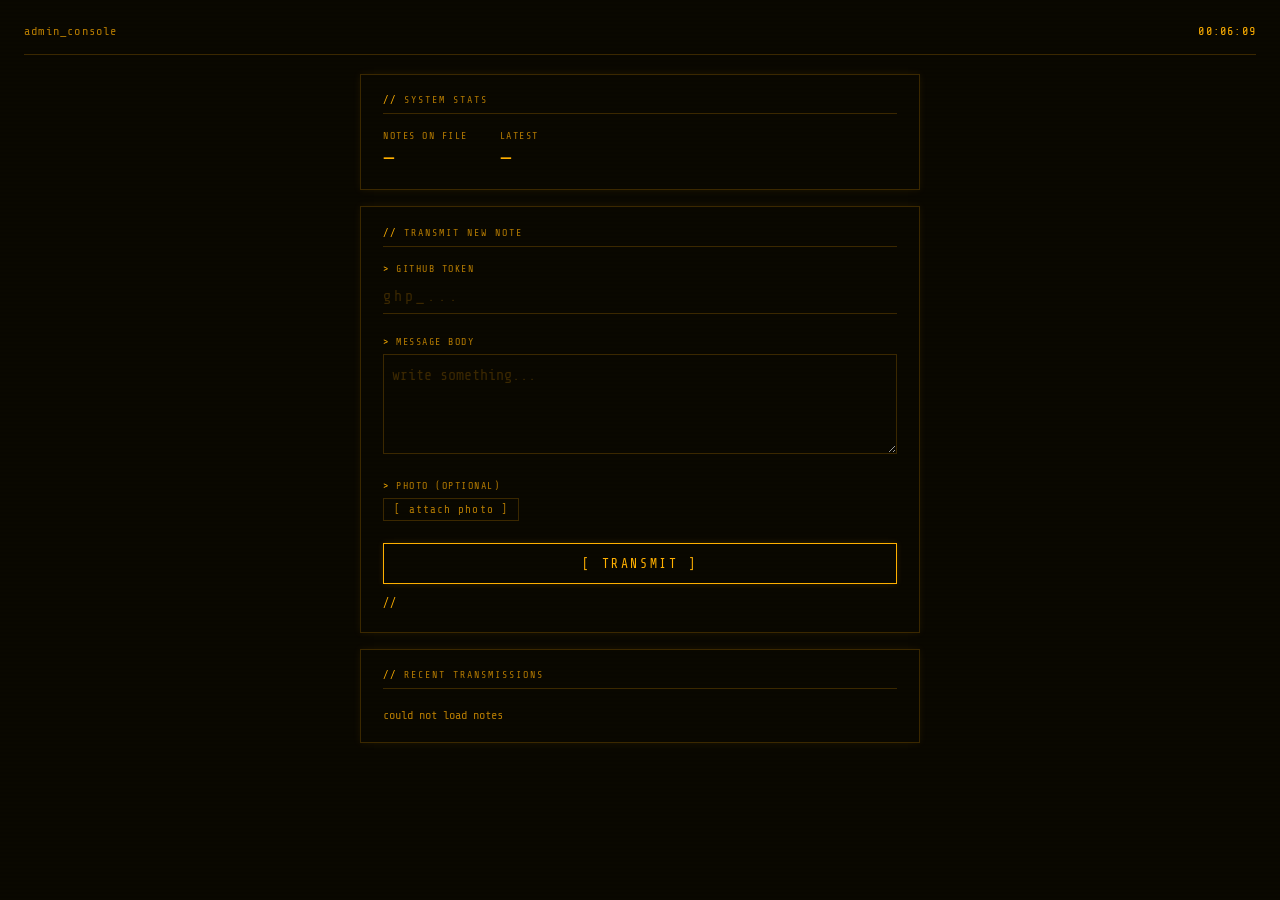
==== admin.html @ ebedd1e7 "admin — more breathing room between transmissions" ====
<!DOCTYPE html>
<html lang="en">
<head>
  <meta charset="UTF-8" />
  <meta name="viewport" content="width=device-width, initial-scale=1.0" />
  <title>admin // writingforjalyn</title>
  <link rel="apple-touch-icon" href="adminicon.png">
  <link rel="icon" type="image/png" href="adminicon.png">
  <meta name="apple-mobile-web-app-title" content="WFJ Admin">
  <meta name="apple-mobile-web-app-capable" content="yes">
  <meta name="application-name" content="WFJ Admin">
  <style>
    @import url('https://fonts.googleapis.com/css2?family=Share+Tech+Mono&display=swap');

    *, *::before, *::after { box-sizing: border-box; margin: 0; padding: 0; }

    :root {
      --amber: #ffb000;
      --dimamber: #b37a00;
      --darkamber: #3b2800;
      --bg: #0a0800;
    }

    body {
      background: var(--bg);
      color: var(--amber);
      font-family: 'Share Tech Mono', 'Courier New', monospace;
      min-height: 100vh;
      padding: 1.5rem;
      background-image: repeating-linear-gradient(
        0deg, transparent, transparent 2px,
        rgba(0,0,0,0.15) 2px, rgba(0,0,0,0.15) 4px
      );
    }

    .titlebar {
      display: flex;
      justify-content: space-between;
      align-items: center;
      padding-bottom: 1rem;
      margin-bottom: 1.2rem;
      border-bottom: 1px solid var(--darkamber);
      font-size: 12px;
      color: var(--dimamber);
      letter-spacing: 0.1em;
    }

    .titlebar-title { color: var(--amber); }

    .blink { animation: blink 1s step-end infinite; }
    @keyframes blink { 0%,100%{opacity:1} 50%{opacity:0} }

    .grid {
      display: flex;
      flex-direction: column;
      gap: 1rem;
      max-width: 560px;
      margin: 0 auto;
    }

    .panel {
      border: 1px solid var(--darkamber);
      box-shadow: 0 0 8px rgba(255,176,0,0.08);
      padding: 1.2rem 1.4rem;
    }

    .panel-header {
      font-size: 10px;
      letter-spacing: 0.2em;
      text-transform: uppercase;
      color: var(--dimamber);
      margin-bottom: 1rem;
      padding-bottom: 0.5rem;
      border-bottom: 1px solid var(--darkamber);
    }

    .panel-header::before { content: '// '; color: var(--amber); }

    /* stats */
    .stats { display: flex; gap: 2rem; }
    .stat-label { font-size: 10px; letter-spacing: 0.15em; color: var(--dimamber); text-transform: uppercase; margin-bottom: 0.3rem; }
    .stat-value { font-size: 22px; color: var(--amber); }

    /* form */
    label { display: block; font-size: 10px; letter-spacing: 0.15em; text-transform: uppercase; color: var(--dimamber); margin-bottom: 0.4rem; }
    label::before { content: '> '; color: var(--amber); }

    input, textarea {
      width: 100%;
      background: transparent;
      border: none;
      border-bottom: 1px solid var(--darkamber);
      color: var(--amber);
      font-family: 'Share Tech Mono', 'Courier New', monospace;
      font-size: 15px;
      padding: 8px 0;
      outline: none;
      margin-bottom: 1.4rem;
      caret-color: var(--amber);
      transition: border-color 0.2s;
    }

    input:focus, textarea:focus { border-bottom-color: var(--amber); }
    input::placeholder, textarea::placeholder { color: var(--darkamber); }
    input[type="password"] { letter-spacing: 0.2em; }

    textarea {
      resize: vertical;
      min-height: 100px;
      line-height: 1.7;
      border: 1px solid var(--darkamber);
      padding: 8px;
    }
    textarea:focus { border-color: var(--amber); }

    .submit-btn {
      width: 100%;
      background: transparent;
      border: 1px solid var(--amber);
      color: var(--amber);
      font-family: 'Share Tech Mono', 'Courier New', monospace;
      font-size: 13px;
      letter-spacing: 0.2em;
      text-transform: uppercase;
      padding: 12px;
      cursor: pointer;
      transition: background 0.15s, color 0.15s;
      box-shadow: 0 0 6px rgba(255,176,0,0.15);
    }
    .submit-btn:hover:not(:disabled) { background: var(--amber); color: var(--bg); }
    .submit-btn:disabled { opacity: 0.35; cursor: default; }

    .status { margin-top: 0.8rem; font-size: 11px; letter-spacing: 0.08em; min-height: 16px; }
    .status::before { content: '// '; }
    .status.success { color: var(--amber); }
    .status.error   { color: #ff4444; }
    .status.pending { color: var(--dimamber); }

    /* transmissions */
    .transmission {
      position: relative;
      padding: 1.1rem 0;
      border-bottom: 1px solid var(--darkamber);
    }
    .transmission:last-child { border-bottom: none; }

    .transmission-row { display: block; }

    .transmission-text { display: block; }

    .transmission-date { font-size: 10px; color: var(--dimamber); letter-spacing: 0.1em; margin-bottom: 0.5rem; }
    .transmission-body { font-size: 13px; color: var(--amber); line-height: 1.5; }

    .note-controls {
      position: absolute;
      top: 1.1rem;
      right: 0;
    }

    .menu-btn {
      background: none;
      border: none;
      font-family: 'Share Tech Mono', 'Courier New', monospace;
      font-size: 11px;
      padding: 0;
      cursor: pointer;
      letter-spacing: 0.08em;
      color: var(--dimamber);
      transition: color 0.15s;
    }
    .menu-btn:hover { color: var(--amber); }

    .dropdown {
      display: none;
      position: absolute;
      right: 0;
      top: 1.4rem;
      background: #110d00;
      border: 1px solid var(--darkamber);
      z-index: 10;
      flex-direction: column;
      min-width: 80px;
    }
    .dropdown.open { display: flex; }

    .menu-action {
      background: none;
      border: none;
      font-family: 'Share Tech Mono', 'Courier New', monospace;
      font-size: 11px;
      padding: 6px 12px;
      cursor: pointer;
      letter-spacing: 0.08em;
      color: var(--amber);
      text-align: left;
      transition: background 0.15s;
    }
    .menu-action:hover { background: var(--darkamber); }
    .menu-action.do-delete:hover { color: #ff4444; background: var(--darkamber); }

    .edit-textarea {
      width: 100%;
      background: transparent;
      border: 1px solid var(--dimamber);
      color: var(--amber);
      font-family: 'Share Tech Mono', 'Courier New', monospace;
      font-size: 13px;
      padding: 6px;
      outline: none;
      resize: vertical;
      min-height: 70px;
      line-height: 1.6;
      caret-color: var(--amber);
      margin-top: 0.4rem;
    }
    .edit-textarea:focus { border-color: var(--amber); }

    .edit-actions { display: flex; gap: 0.5rem; margin-top: 0.4rem; }
    .edit-save, .edit-cancel {
      background: none;
      border: 1px solid var(--darkamber);
      color: var(--dimamber);
      font-family: 'Share Tech Mono', 'Courier New', monospace;
      font-size: 11px;
      padding: 3px 10px;
      cursor: pointer;
      letter-spacing: 0.1em;
      transition: border-color 0.15s, color 0.15s;
    }
    .edit-save:hover   { border-color: var(--amber); color: var(--amber); }
    .edit-cancel:hover { border-color: #ff4444; color: #ff4444; }

    .empty { color: var(--dimamber); font-size: 12px; }

    .image-pick-row {
      display: flex;
      align-items: center;
      gap: 0.8rem;
      margin-bottom: 1.4rem;
    }
    .image-pick-btn {
      flex-shrink: 0;
      background: none;
      border: 1px solid var(--darkamber);
      color: var(--dimamber);
      font-family: 'Share Tech Mono', 'Courier New', monospace;
      font-size: 11px;
      padding: 4px 10px;
      cursor: pointer;
      letter-spacing: 0.1em;
      transition: border-color 0.15s, color 0.15s;
    }
    .image-pick-btn:hover, .image-pick-btn.picked { border-color: var(--amber); color: var(--amber); }
    .image-pick-name { font-size: 11px; color: var(--dimamber); overflow: hidden; text-overflow: ellipsis; white-space: nowrap; }
    .thumb { width: 100%; max-height: 70px; object-fit: cover; margin-bottom: 0.5rem; opacity: 0.65; }
  </style>
</head>
<body>

  <div class="titlebar">
    <span>admin_console</span>
    <span class="titlebar-title" id="clock"><span class="blink">_</span></span>
  </div>

  <div class="grid">

    <div class="panel">
      <div class="panel-header">system stats</div>
      <div class="stats">
        <div>
          <div class="stat-label">notes on file</div>
          <div class="stat-value" id="noteCount">—</div>
        </div>
        <div>
          <div class="stat-label">latest</div>
          <div class="stat-value" id="latestDate">—</div>
        </div>
      </div>
    </div>

    <div class="panel">
      <div class="panel-header">transmit new note</div>
      <label>github token</label>
      <input type="password" id="token" placeholder="ghp_..." autocomplete="off" />
      <label>message body</label>
      <textarea id="body" placeholder="write something..."></textarea>
      <label>photo (optional)</label>
      <input type="file" id="imageInput" accept="image/*" style="display:none" onchange="handleImagePick(this)" />
      <div class="image-pick-row">
        <button type="button" class="image-pick-btn" id="imagePickBtn" onclick="document.getElementById('imageInput').click()">[ attach photo ]</button>
        <span class="image-pick-name" id="imagePickName"></span>
      </div>
      <button class="submit-btn" id="submitBtn" onclick="submitNote()">[ transmit ]</button>
      <div class="status" id="status"></div>
    </div>

    <div class="panel">
      <div class="panel-header">recent transmissions</div>
      <div id="recentList"><span class="empty">loading...</span></div>
    </div>

  </div>

  <script>
    const REPO = 'sarahjanewhite/writingforjalyn';
    const FILE = 'notes.json';
    const API  = `https://api.github.com/repos/${REPO}/contents/${FILE}`;

    const tokenEl = document.getElementById('token');
    tokenEl.value = localStorage.getItem('sj_gh_token') || '';

    // live clock
    function updateClock() {
      const now = new Date();
      const pad = n => String(n).padStart(2, '0');
      document.getElementById('clock').textContent =
        `${pad(now.getHours())}:${pad(now.getMinutes())}:${pad(now.getSeconds())}`;
    }
    updateClock();
    setInterval(updateClock, 1000);

    // ── single source of truth ──
    let cachedNotes = [];

    function updateStats() {
      document.getElementById('noteCount').textContent = cachedNotes.length;
      document.getElementById('latestDate').textContent = cachedNotes[0]?.date.split(',')[0] || '—';
    }

    function renderNotes() {
      const list = document.getElementById('recentList');
      list.innerHTML = '';
      if (!cachedNotes.length) {
        list.innerHTML = '<span class="empty">no notes yet</span>';
        return;
      }
      cachedNotes.forEach((n, i) => {
        const div = document.createElement('div');
        div.className = 'transmission';
        div.id = `note-${i}`;
        div.innerHTML = `
          <div class="transmission-row">
            <div class="transmission-text">
              <div class="transmission-date">${n.date}</div>
              ${n.image ? `<img class="thumb" src="${n.image}" alt="" />` : ''}
              <div class="transmission-body" id="body-${i}">${n.body}</div>
            </div>
            <div class="note-controls" id="controls-${i}">
              <button class="menu-btn" id="menu-btn-${i}" onclick="toggleMenu(${i})">[ ... ]</button>
              <div class="dropdown" id="dropdown-${i}">
                <button class="menu-action do-edit"   onclick="startEdit(${i})">edit</button>
                <button class="menu-action do-delete" onclick="deleteNote(${i})">delete</button>
              </div>
            </div>
          </div>
        `;
        list.appendChild(div);
      });
    }

    function toggleMenu(i) {
      const dropdown = document.getElementById(`dropdown-${i}`);
      const isOpen = dropdown.classList.contains('open');
      // close all
      document.querySelectorAll('.dropdown').forEach(d => d.classList.remove('open'));
      document.querySelectorAll('.menu-btn').forEach(b => b.textContent = '[ ... ]');
      // open this one if it wasn't already
      if (!isOpen) {
        dropdown.classList.add('open');
        document.getElementById(`menu-btn-${i}`).textContent = '[ x ]';
      }
    }

    // close dropdown when clicking outside
    document.addEventListener('click', (e) => {
      if (!e.target.closest('.note-controls')) {
        document.querySelectorAll('.dropdown').forEach(d => d.classList.remove('open'));
        document.querySelectorAll('.menu-btn').forEach(b => b.textContent = '[ ... ]');
      }
    });

    // ── load from GitHub ──
    async function loadNotes() {
      try {
        const token = tokenEl.value.trim();
        const headers = token
          ? { Authorization: `Bearer ${token}`, Accept: 'application/vnd.github+json' }
          : { Accept: 'application/vnd.github+json' };
        const res = await fetch(API, { headers });
        if (!res.ok) throw new Error();
        const { content } = await res.json();
        cachedNotes = JSON.parse(decodeURIComponent(escape(atob(content.replace(/\n/g, '')))));
        updateStats();
        renderNotes();
      } catch {
        document.getElementById('recentList').innerHTML = '<span class="empty">could not load notes</span>';
      }
    }

    loadNotes();

    // ── commit helper ──
    async function commitNotes(message) {
      const token = tokenEl.value.trim();
      const res = await fetch(API, {
        headers: { Authorization: `Bearer ${token}`, Accept: 'application/vnd.github+json' }
      });
      if (!res.ok) throw new Error('fetch failed — check token');
      const { sha } = await res.json();
      const encoded = btoa(unescape(encodeURIComponent(JSON.stringify(cachedNotes, null, 2) + '\n')));
      const put = await fetch(API, {
        method: 'PUT',
        headers: { Authorization: `Bearer ${token}`, Accept: 'application/vnd.github+json', 'Content-Type': 'application/json' },
        body: JSON.stringify({ message, content: encoded, sha })
      });
      if (!put.ok) throw new Error('commit failed — check token permissions');
    }

    // ── image upload ──
    let pendingImageFile = null;

    function handleImagePick(input) {
      const file = input.files[0];
      if (!file) return;
      pendingImageFile = file;
      document.getElementById('imagePickName').textContent = file.name;
      document.getElementById('imagePickBtn').classList.add('picked');
    }

    async function uploadImage(file) {
      const form = new FormData();
      form.append('file', file);
      form.append('upload_preset', 'writingforjalyn');
      const res = await fetch('https://api.cloudinary.com/v1_1/dtggzaknr/image/upload', {
        method: 'POST',
        body: form
      });
      if (!res.ok) throw new Error('image upload failed');
      const data = await res.json();
      return data.secure_url;
    }

    function clearImagePicker() {
      pendingImageFile = null;
      document.getElementById('imageInput').value = '';
      document.getElementById('imagePickName').textContent = '';
      document.getElementById('imagePickBtn').classList.remove('picked');
    }

    // ── transmit ──
    function getDate() {
      const months = ['January','February','March','April','May','June',
                      'July','August','September','October','November','December'];
      const d = new Date();
      return `${months[d.getMonth()]} ${d.getDate()}, ${d.getFullYear()}`;
    }

    async function submitNote() {
      const token = tokenEl.value.trim();
      const body  = document.getElementById('body').value.trim();
      const btn   = document.getElementById('submitBtn');
      if (!token) return setStatus('no token provided', 'error');
      if (!body && !pendingImageFile) return setStatus('message body is empty', 'error');

      localStorage.setItem('sj_gh_token', token);
      btn.disabled = true;
      let noteAdded = false;
      try {
        let imageUrl = null;
        if (pendingImageFile) {
          setStatus('uploading image...', 'pending');
          imageUrl = await uploadImage(pendingImageFile);
        }
        setStatus('transmitting...', 'pending');
        const note = { date: getDate(), body };
        if (imageUrl) note.image = imageUrl;
        cachedNotes.unshift(note);
        noteAdded = true;
        updateStats();
        renderNotes();
        document.getElementById('body').value = '';
        clearImagePicker();
        await commitNotes(`add note — ${getDate()}`);
        setStatus('transmission successful', 'success');
      } catch (e) {
        if (noteAdded) { cachedNotes.shift(); updateStats(); renderNotes(); }
        setStatus(e.message, 'error');
      } finally {
        btn.disabled = false;
      }
    }

    // ── delete ──
    async function deleteNote(i) {
      if (!confirm('delete this note?')) return;
      const removed = cachedNotes.splice(i, 1)[0];
      updateStats();
      renderNotes();
      setStatus('deleting...', 'pending');
      try {
        await commitNotes(`delete note — ${getDate()}`);
        setStatus('note deleted', 'success');
      } catch (e) {
        cachedNotes.splice(i, 0, removed); // rollback
        updateStats();
        renderNotes();
        setStatus(e.message, 'error');
      }
    }

    // ── edit ──
    function startEdit(i) {
      toggleMenu(i); // close the menu
      const bodyEl = document.getElementById(`body-${i}`);
      const original = cachedNotes[i].body;
      bodyEl.innerHTML = `
        <textarea class="edit-textarea" id="edit-input-${i}">${original}</textarea>
        <div class="edit-actions">
          <button class="edit-save"   onclick="saveEdit(${i})">[ save ]</button>
          <button class="edit-cancel" onclick="renderNotes()">[ cancel ]</button>
        </div>
      `;
      document.getElementById(`edit-input-${i}`).focus();
    }

    async function saveEdit(i) {
      const newBody = document.getElementById(`edit-input-${i}`)?.value.trim();
      if (!newBody) return setStatus('note body is empty', 'error');
      const old = cachedNotes[i].body;
      cachedNotes[i].body = newBody;
      renderNotes();
      setStatus('saving...', 'pending');
      try {
        await commitNotes(`edit note — ${getDate()}`);
        setStatus('note updated', 'success');
      } catch (e) {
        cachedNotes[i].body = old; // rollback
        renderNotes();
        setStatus(e.message, 'error');
      }
    }

    function setStatus(msg, type) {
      const el = document.getElementById('status');
      el.textContent = msg;
      el.className = `status ${type}`;
    }
  </script>
</body>
</html>
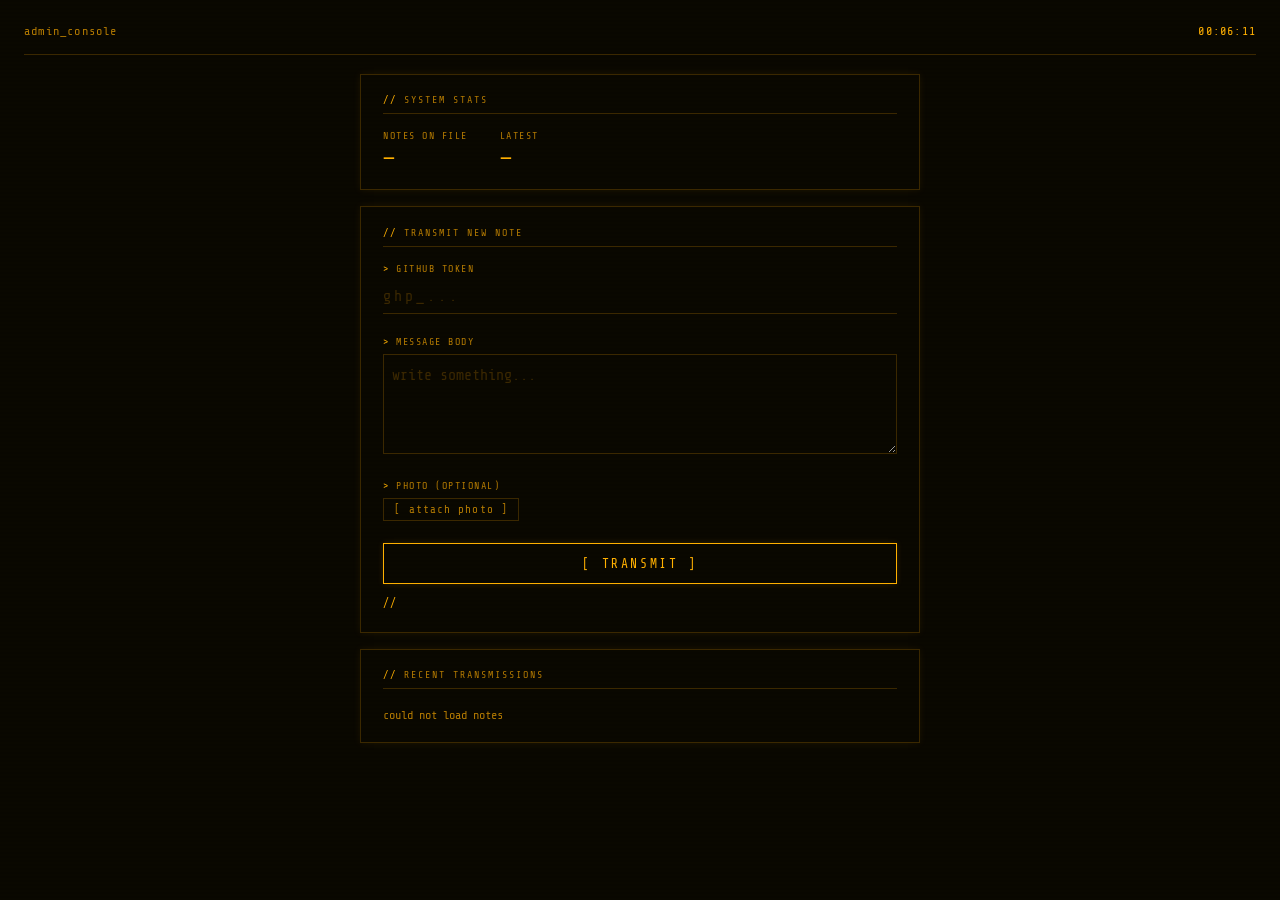
==== commit a4210604: "admin — pad transmission text right so it clears the menu button" ====
--- a/admin.html
+++ b/admin.html
@@ -146,7 +146,7 @@
 
     .transmission-row { display: block; }
 
-    .transmission-text { display: block; }
+    .transmission-text { display: block; padding-right: 4rem; }
 
     .transmission-date { font-size: 10px; color: var(--dimamber); letter-spacing: 0.1em; margin-bottom: 0.5rem; }
     .transmission-body { font-size: 13px; color: var(--amber); line-height: 1.5; }
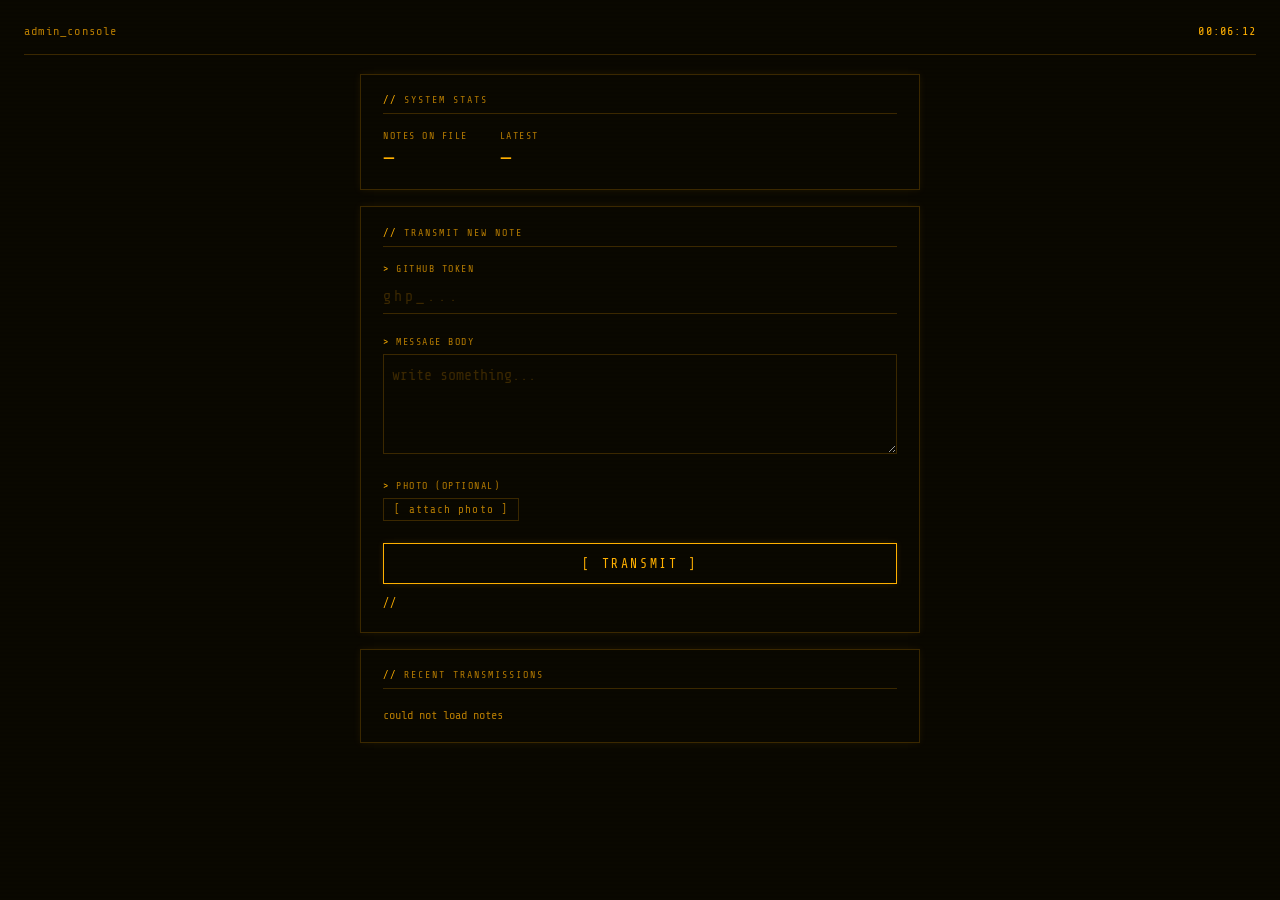
==== commit 2531bb70: "admin — extract styles into admin.css" ====
--- a/admin.html
+++ b/admin.html
@@ -9,251 +9,7 @@
   <meta name="apple-mobile-web-app-title" content="WFJ Admin">
   <meta name="apple-mobile-web-app-capable" content="yes">
   <meta name="application-name" content="WFJ Admin">
-  <style>
-    @import url('https://fonts.googleapis.com/css2?family=Share+Tech+Mono&display=swap');
-
-    *, *::before, *::after { box-sizing: border-box; margin: 0; padding: 0; }
-
-    :root {
-      --amber: #ffb000;
-      --dimamber: #b37a00;
-      --darkamber: #3b2800;
-      --bg: #0a0800;
-    }
-
-    body {
-      background: var(--bg);
-      color: var(--amber);
-      font-family: 'Share Tech Mono', 'Courier New', monospace;
-      min-height: 100vh;
-      padding: 1.5rem;
-      background-image: repeating-linear-gradient(
-        0deg, transparent, transparent 2px,
-        rgba(0,0,0,0.15) 2px, rgba(0,0,0,0.15) 4px
-      );
-    }
-
-    .titlebar {
-      display: flex;
-      justify-content: space-between;
-      align-items: center;
-      padding-bottom: 1rem;
-      margin-bottom: 1.2rem;
-      border-bottom: 1px solid var(--darkamber);
-      font-size: 12px;
-      color: var(--dimamber);
-      letter-spacing: 0.1em;
-    }
-
-    .titlebar-title { color: var(--amber); }
-
-    .blink { animation: blink 1s step-end infinite; }
-    @keyframes blink { 0%,100%{opacity:1} 50%{opacity:0} }
-
-    .grid {
-      display: flex;
-      flex-direction: column;
-      gap: 1rem;
-      max-width: 560px;
-      margin: 0 auto;
-    }
-
-    .panel {
-      border: 1px solid var(--darkamber);
-      box-shadow: 0 0 8px rgba(255,176,0,0.08);
-      padding: 1.2rem 1.4rem;
-    }
-
-    .panel-header {
-      font-size: 10px;
-      letter-spacing: 0.2em;
-      text-transform: uppercase;
-      color: var(--dimamber);
-      margin-bottom: 1rem;
-      padding-bottom: 0.5rem;
-      border-bottom: 1px solid var(--darkamber);
-    }
-
-    .panel-header::before { content: '// '; color: var(--amber); }
-
-    /* stats */
-    .stats { display: flex; gap: 2rem; }
-    .stat-label { font-size: 10px; letter-spacing: 0.15em; color: var(--dimamber); text-transform: uppercase; margin-bottom: 0.3rem; }
-    .stat-value { font-size: 22px; color: var(--amber); }
-
-    /* form */
-    label { display: block; font-size: 10px; letter-spacing: 0.15em; text-transform: uppercase; color: var(--dimamber); margin-bottom: 0.4rem; }
-    label::before { content: '> '; color: var(--amber); }
-
-    input, textarea {
-      width: 100%;
-      background: transparent;
-      border: none;
-      border-bottom: 1px solid var(--darkamber);
-      color: var(--amber);
-      font-family: 'Share Tech Mono', 'Courier New', monospace;
-      font-size: 15px;
-      padding: 8px 0;
-      outline: none;
-      margin-bottom: 1.4rem;
-      caret-color: var(--amber);
-      transition: border-color 0.2s;
-    }
-
-    input:focus, textarea:focus { border-bottom-color: var(--amber); }
-    input::placeholder, textarea::placeholder { color: var(--darkamber); }
-    input[type="password"] { letter-spacing: 0.2em; }
-
-    textarea {
-      resize: vertical;
-      min-height: 100px;
-      line-height: 1.7;
-      border: 1px solid var(--darkamber);
-      padding: 8px;
-    }
-    textarea:focus { border-color: var(--amber); }
-
-    .submit-btn {
-      width: 100%;
-      background: transparent;
-      border: 1px solid var(--amber);
-      color: var(--amber);
-      font-family: 'Share Tech Mono', 'Courier New', monospace;
-      font-size: 13px;
-      letter-spacing: 0.2em;
-      text-transform: uppercase;
-      padding: 12px;
-      cursor: pointer;
-      transition: background 0.15s, color 0.15s;
-      box-shadow: 0 0 6px rgba(255,176,0,0.15);
-    }
-    .submit-btn:hover:not(:disabled) { background: var(--amber); color: var(--bg); }
-    .submit-btn:disabled { opacity: 0.35; cursor: default; }
-
-    .status { margin-top: 0.8rem; font-size: 11px; letter-spacing: 0.08em; min-height: 16px; }
-    .status::before { content: '// '; }
-    .status.success { color: var(--amber); }
-    .status.error   { color: #ff4444; }
-    .status.pending { color: var(--dimamber); }
-
-    /* transmissions */
-    .transmission {
-      position: relative;
-      padding: 1.1rem 0;
-      border-bottom: 1px solid var(--darkamber);
-    }
-    .transmission:last-child { border-bottom: none; }
-
-    .transmission-row { display: block; }
-
-    .transmission-text { display: block; padding-right: 4rem; }
-
-    .transmission-date { font-size: 10px; color: var(--dimamber); letter-spacing: 0.1em; margin-bottom: 0.5rem; }
-    .transmission-body { font-size: 13px; color: var(--amber); line-height: 1.5; }
-
-    .note-controls {
-      position: absolute;
-      top: 1.1rem;
-      right: 0;
-    }
-
-    .menu-btn {
-      background: none;
-      border: none;
-      font-family: 'Share Tech Mono', 'Courier New', monospace;
-      font-size: 11px;
-      padding: 0;
-      cursor: pointer;
-      letter-spacing: 0.08em;
-      color: var(--dimamber);
-      transition: color 0.15s;
-    }
-    .menu-btn:hover { color: var(--amber); }
-
-    .dropdown {
-      display: none;
-      position: absolute;
-      right: 0;
-      top: 1.4rem;
-      background: #110d00;
-      border: 1px solid var(--darkamber);
-      z-index: 10;
-      flex-direction: column;
-      min-width: 80px;
-    }
-    .dropdown.open { display: flex; }
-
-    .menu-action {
-      background: none;
-      border: none;
-      font-family: 'Share Tech Mono', 'Courier New', monospace;
-      font-size: 11px;
-      padding: 6px 12px;
-      cursor: pointer;
-      letter-spacing: 0.08em;
-      color: var(--amber);
-      text-align: left;
-      transition: background 0.15s;
-    }
-    .menu-action:hover { background: var(--darkamber); }
-    .menu-action.do-delete:hover { color: #ff4444; background: var(--darkamber); }
-
-    .edit-textarea {
-      width: 100%;
-      background: transparent;
-      border: 1px solid var(--dimamber);
-      color: var(--amber);
-      font-family: 'Share Tech Mono', 'Courier New', monospace;
-      font-size: 13px;
-      padding: 6px;
-      outline: none;
-      resize: vertical;
-      min-height: 70px;
-      line-height: 1.6;
-      caret-color: var(--amber);
-      margin-top: 0.4rem;
-    }
-    .edit-textarea:focus { border-color: var(--amber); }
-
-    .edit-actions { display: flex; gap: 0.5rem; margin-top: 0.4rem; }
-    .edit-save, .edit-cancel {
-      background: none;
-      border: 1px solid var(--darkamber);
-      color: var(--dimamber);
-      font-family: 'Share Tech Mono', 'Courier New', monospace;
-      font-size: 11px;
-      padding: 3px 10px;
-      cursor: pointer;
-      letter-spacing: 0.1em;
-      transition: border-color 0.15s, color 0.15s;
-    }
-    .edit-save:hover   { border-color: var(--amber); color: var(--amber); }
-    .edit-cancel:hover { border-color: #ff4444; color: #ff4444; }
-
-    .empty { color: var(--dimamber); font-size: 12px; }
-
-    .image-pick-row {
-      display: flex;
-      align-items: center;
-      gap: 0.8rem;
-      margin-bottom: 1.4rem;
-    }
-    .image-pick-btn {
-      flex-shrink: 0;
-      background: none;
-      border: 1px solid var(--darkamber);
-      color: var(--dimamber);
-      font-family: 'Share Tech Mono', 'Courier New', monospace;
-      font-size: 11px;
-      padding: 4px 10px;
-      cursor: pointer;
-      letter-spacing: 0.1em;
-      transition: border-color 0.15s, color 0.15s;
-    }
-    .image-pick-btn:hover, .image-pick-btn.picked { border-color: var(--amber); color: var(--amber); }
-    .image-pick-name { font-size: 11px; color: var(--dimamber); overflow: hidden; text-overflow: ellipsis; white-space: nowrap; }
-    .thumb { width: 100%; max-height: 70px; object-fit: cover; margin-bottom: 0.5rem; opacity: 0.65; }
-  </style>
+  <link rel="stylesheet" href="admin.css" />
 </head>
 <body>
 
--- a/admin.css
+++ b/admin.css
@@ -0,0 +1,275 @@
+@import url('https://fonts.googleapis.com/css2?family=Share+Tech+Mono&display=swap');
+
+*, *::before, *::after { box-sizing: border-box; margin: 0; padding: 0; }
+
+:root {
+  --amber: #ffb000;
+  --dimamber: #b37a00;
+  --darkamber: #3b2800;
+  --bg: #0a0800;
+}
+
+body {
+  background: var(--bg);
+  color: var(--amber);
+  font-family: 'Share Tech Mono', 'Courier New', monospace;
+  min-height: 100vh;
+  padding: 1.5rem;
+  background-image: repeating-linear-gradient(
+    0deg, transparent, transparent 2px,
+    rgba(0,0,0,0.15) 2px, rgba(0,0,0,0.15) 4px
+  );
+}
+
+/* -------------------------
+   Titlebar
+------------------------- */
+
+.titlebar {
+  display: flex;
+  justify-content: space-between;
+  align-items: center;
+  padding-bottom: 1rem;
+  margin-bottom: 1.2rem;
+  border-bottom: 1px solid var(--darkamber);
+  font-size: 12px;
+  color: var(--dimamber);
+  letter-spacing: 0.1em;
+}
+
+.titlebar-title { color: var(--amber); }
+
+.blink { animation: blink 1s step-end infinite; }
+@keyframes blink { 0%,100%{opacity:1} 50%{opacity:0} }
+
+/* -------------------------
+   Layout
+------------------------- */
+
+.grid {
+  display: flex;
+  flex-direction: column;
+  gap: 1rem;
+  max-width: 560px;
+  margin: 0 auto;
+}
+
+.panel {
+  border: 1px solid var(--darkamber);
+  box-shadow: 0 0 8px rgba(255,176,0,0.08);
+  padding: 1.2rem 1.4rem;
+}
+
+.panel-header {
+  font-size: 10px;
+  letter-spacing: 0.2em;
+  text-transform: uppercase;
+  color: var(--dimamber);
+  margin-bottom: 1rem;
+  padding-bottom: 0.5rem;
+  border-bottom: 1px solid var(--darkamber);
+}
+
+.panel-header::before { content: '// '; color: var(--amber); }
+
+/* -------------------------
+   Stats
+------------------------- */
+
+.stats { display: flex; gap: 2rem; }
+.stat-label { font-size: 10px; letter-spacing: 0.15em; color: var(--dimamber); text-transform: uppercase; margin-bottom: 0.3rem; }
+.stat-value { font-size: 22px; color: var(--amber); }
+
+/* -------------------------
+   Form
+------------------------- */
+
+label { display: block; font-size: 10px; letter-spacing: 0.15em; text-transform: uppercase; color: var(--dimamber); margin-bottom: 0.4rem; }
+label::before { content: '> '; color: var(--amber); }
+
+input, textarea {
+  width: 100%;
+  background: transparent;
+  border: none;
+  border-bottom: 1px solid var(--darkamber);
+  color: var(--amber);
+  font-family: 'Share Tech Mono', 'Courier New', monospace;
+  font-size: 15px;
+  padding: 8px 0;
+  outline: none;
+  margin-bottom: 1.4rem;
+  caret-color: var(--amber);
+  transition: border-color 0.2s;
+}
+
+input:focus, textarea:focus { border-bottom-color: var(--amber); }
+input::placeholder, textarea::placeholder { color: var(--darkamber); }
+input[type="password"] { letter-spacing: 0.2em; }
+
+textarea {
+  resize: vertical;
+  min-height: 100px;
+  line-height: 1.7;
+  border: 1px solid var(--darkamber);
+  padding: 8px;
+}
+textarea:focus { border-color: var(--amber); }
+
+.submit-btn {
+  width: 100%;
+  background: transparent;
+  border: 1px solid var(--amber);
+  color: var(--amber);
+  font-family: 'Share Tech Mono', 'Courier New', monospace;
+  font-size: 13px;
+  letter-spacing: 0.2em;
+  text-transform: uppercase;
+  padding: 12px;
+  cursor: pointer;
+  transition: background 0.15s, color 0.15s;
+  box-shadow: 0 0 6px rgba(255,176,0,0.15);
+}
+.submit-btn:hover:not(:disabled) { background: var(--amber); color: var(--bg); }
+.submit-btn:disabled { opacity: 0.35; cursor: default; }
+
+.status { margin-top: 0.8rem; font-size: 11px; letter-spacing: 0.08em; min-height: 16px; }
+.status::before { content: '// '; }
+.status.success { color: var(--amber); }
+.status.error   { color: #ff4444; }
+.status.pending { color: var(--dimamber); }
+
+/* -------------------------
+   Photo picker
+------------------------- */
+
+.image-pick-row {
+  display: flex;
+  align-items: center;
+  gap: 0.8rem;
+  margin-bottom: 1.4rem;
+}
+
+.image-pick-btn {
+  flex-shrink: 0;
+  background: none;
+  border: 1px solid var(--darkamber);
+  color: var(--dimamber);
+  font-family: 'Share Tech Mono', 'Courier New', monospace;
+  font-size: 11px;
+  padding: 4px 10px;
+  cursor: pointer;
+  letter-spacing: 0.1em;
+  transition: border-color 0.15s, color 0.15s;
+}
+.image-pick-btn:hover, .image-pick-btn.picked { border-color: var(--amber); color: var(--amber); }
+
+.image-pick-name { font-size: 11px; color: var(--dimamber); overflow: hidden; text-overflow: ellipsis; white-space: nowrap; }
+
+.thumb { width: 100%; max-height: 70px; object-fit: cover; margin-bottom: 0.5rem; opacity: 0.65; }
+
+/* -------------------------
+   Transmissions
+------------------------- */
+
+.transmission {
+  position: relative;
+  padding: 1.1rem 0;
+  border-bottom: 1px solid var(--darkamber);
+}
+.transmission:last-child { border-bottom: none; }
+
+.transmission-row { display: block; }
+
+.transmission-text { display: block; padding-right: 4rem; }
+
+.transmission-date { font-size: 10px; color: var(--dimamber); letter-spacing: 0.1em; margin-bottom: 0.5rem; }
+.transmission-body { font-size: 13px; color: var(--amber); line-height: 1.5; }
+
+.note-controls {
+  position: absolute;
+  top: 1.1rem;
+  right: 0;
+}
+
+.menu-btn {
+  background: none;
+  border: none;
+  font-family: 'Share Tech Mono', 'Courier New', monospace;
+  font-size: 11px;
+  padding: 0;
+  cursor: pointer;
+  letter-spacing: 0.08em;
+  color: var(--dimamber);
+  transition: color 0.15s;
+}
+.menu-btn:hover { color: var(--amber); }
+
+.dropdown {
+  display: none;
+  position: absolute;
+  right: 0;
+  top: 1.4rem;
+  background: #110d00;
+  border: 1px solid var(--darkamber);
+  z-index: 10;
+  flex-direction: column;
+  min-width: 80px;
+}
+.dropdown.open { display: flex; }
+
+.menu-action {
+  background: none;
+  border: none;
+  font-family: 'Share Tech Mono', 'Courier New', monospace;
+  font-size: 11px;
+  padding: 6px 12px;
+  cursor: pointer;
+  letter-spacing: 0.08em;
+  color: var(--amber);
+  text-align: left;
+  transition: background 0.15s;
+}
+.menu-action:hover { background: var(--darkamber); }
+.menu-action.do-delete:hover { color: #ff4444; background: var(--darkamber); }
+
+/* -------------------------
+   Inline edit
+------------------------- */
+
+.edit-textarea {
+  width: 100%;
+  background: transparent;
+  border: 1px solid var(--dimamber);
+  color: var(--amber);
+  font-family: 'Share Tech Mono', 'Courier New', monospace;
+  font-size: 13px;
+  padding: 6px;
+  outline: none;
+  resize: vertical;
+  min-height: 70px;
+  line-height: 1.6;
+  caret-color: var(--amber);
+  margin-top: 0.4rem;
+}
+.edit-textarea:focus { border-color: var(--amber); }
+
+.edit-actions { display: flex; gap: 0.5rem; margin-top: 0.4rem; }
+.edit-save, .edit-cancel {
+  background: none;
+  border: 1px solid var(--darkamber);
+  color: var(--dimamber);
+  font-family: 'Share Tech Mono', 'Courier New', monospace;
+  font-size: 11px;
+  padding: 3px 10px;
+  cursor: pointer;
+  letter-spacing: 0.1em;
+  transition: border-color 0.15s, color 0.15s;
+}
+.edit-save:hover   { border-color: var(--amber); color: var(--amber); }
+.edit-cancel:hover { border-color: #ff4444; color: #ff4444; }
+
+/* -------------------------
+   Misc
+------------------------- */
+
+.empty { color: var(--dimamber); font-size: 12px; }
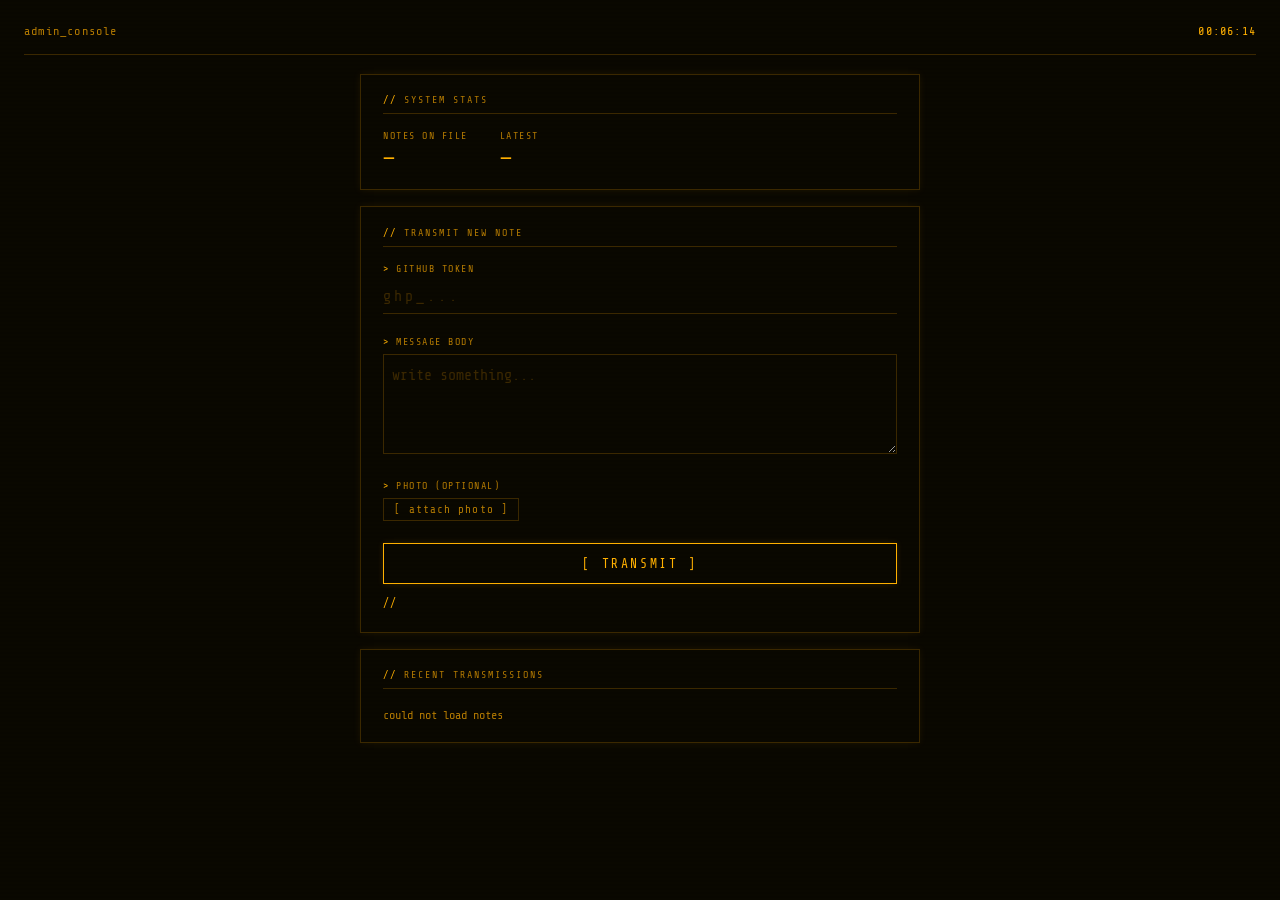
==== commit 026e6525: "Changed admin title" ====
--- a/admin.html
+++ b/admin.html
@@ -3,7 +3,7 @@
 <head>
   <meta charset="UTF-8" />
   <meta name="viewport" content="width=device-width, initial-scale=1.0" />
-  <title>admin // writingforjalyn</title>
+  <title>admin | writingforjalyn</title>
   <link rel="apple-touch-icon" href="adminicon.png">
   <link rel="icon" type="image/png" href="adminicon.png">
   <meta name="apple-mobile-web-app-title" content="WFJ Admin">
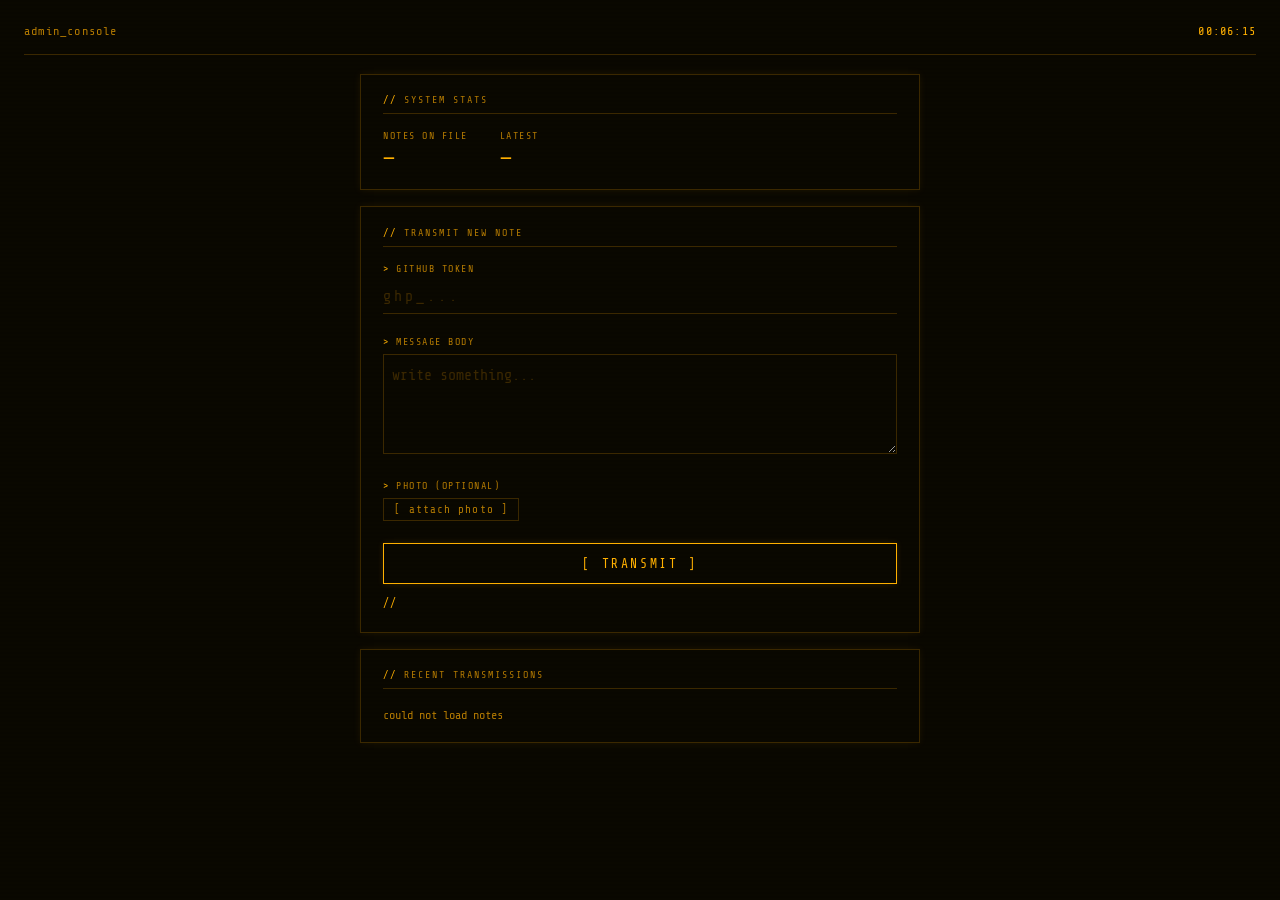
==== commit b06021a7: "Update admin title again" ====
--- a/admin.html
+++ b/admin.html
@@ -3,7 +3,7 @@
 <head>
   <meta charset="UTF-8" />
   <meta name="viewport" content="width=device-width, initial-scale=1.0" />
-  <title>admin | writingforjalyn</title>
+  <title>admin portal | writingforjalyn</title>
   <link rel="apple-touch-icon" href="adminicon.png">
   <link rel="icon" type="image/png" href="adminicon.png">
   <meta name="apple-mobile-web-app-title" content="WFJ Admin">
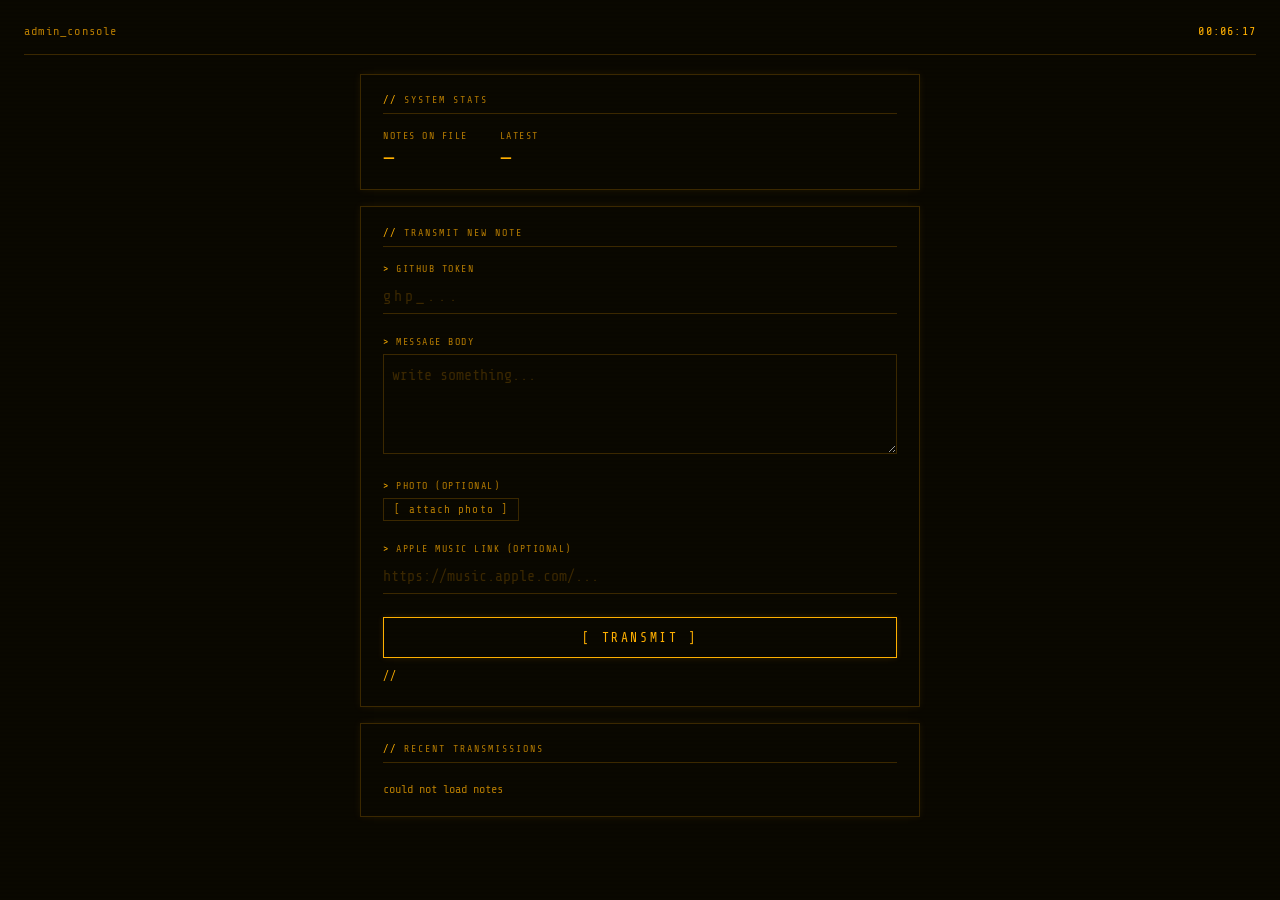
==== commit 4d5586d7: "apple music embed — paste link in admin, renders player on note card" ====
--- a/admin.html
+++ b/admin.html
@@ -46,6 +46,8 @@
         <button type="button" class="image-pick-btn" id="imagePickBtn" onclick="document.getElementById('imageInput').click()">[ attach photo ]</button>
         <span class="image-pick-name" id="imagePickName"></span>
       </div>
+      <label>apple music link (optional)</label>
+      <input type="url" id="musicInput" placeholder="https://music.apple.com/..." autocomplete="off" />
       <button class="submit-btn" id="submitBtn" onclick="submitNote()">[ transmit ]</button>
       <div class="status" id="status"></div>
     </div>
@@ -203,6 +205,16 @@
       document.getElementById('imagePickBtn').classList.remove('picked');
     }
 
+    // ── apple music ──
+    function toAppleMusicEmbed(url) {
+      try {
+        const u = new URL(url);
+        if (!u.hostname.includes('music.apple.com')) return null;
+        u.hostname = 'embed.music.apple.com';
+        return u.toString();
+      } catch { return null; }
+    }
+
     // ── transmit ──
     function getDate() {
       const months = ['January','February','March','April','May','June',
@@ -215,8 +227,11 @@
       const token = tokenEl.value.trim();
       const body  = document.getElementById('body').value.trim();
       const btn   = document.getElementById('submitBtn');
+      const musicRaw = document.getElementById('musicInput').value.trim();
+      const musicEmbed = musicRaw ? toAppleMusicEmbed(musicRaw) : null;
+      if (musicRaw && !musicEmbed) return setStatus('invalid apple music link', 'error');
       if (!token) return setStatus('no token provided', 'error');
-      if (!body && !pendingImageFile) return setStatus('message body is empty', 'error');
+      if (!body && !pendingImageFile && !musicEmbed) return setStatus('message body is empty', 'error');
 
       localStorage.setItem('sj_gh_token', token);
       btn.disabled = true;
@@ -230,11 +245,13 @@
         setStatus('transmitting...', 'pending');
         const note = { date: getDate(), body };
         if (imageUrl) note.image = imageUrl;
+        if (musicEmbed) note.music = musicEmbed;
         cachedNotes.unshift(note);
         noteAdded = true;
         updateStats();
         renderNotes();
         document.getElementById('body').value = '';
+        document.getElementById('musicInput').value = '';
         clearImagePicker();
         await commitNotes(`add note — ${getDate()}`);
         setStatus('transmission successful', 'success');
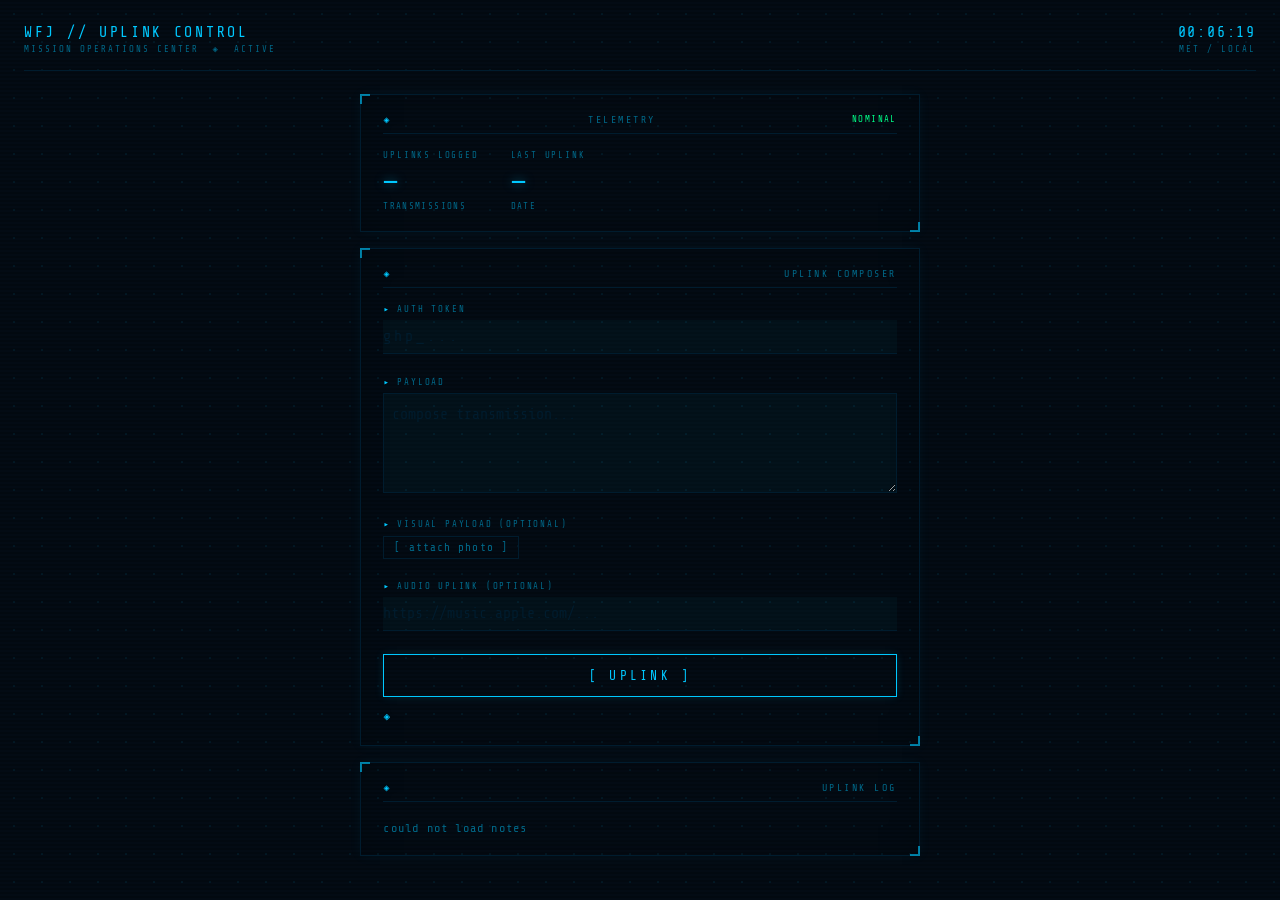
==== commit 53de77e3: "admin — NASA mission control redesign, blue/cyan HUD aesthetic" ====
--- a/admin.html
+++ b/admin.html
@@ -14,46 +14,54 @@
 <body>
 
   <div class="titlebar">
-    <span>admin_console</span>
-    <span class="titlebar-title" id="clock"><span class="blink">_</span></span>
+    <div class="titlebar-left">
+      <span class="titlebar-callsign">WFJ // UPLINK CONTROL</span>
+      <span class="titlebar-sub">MISSION OPERATIONS CENTER &nbsp;◈&nbsp; ACTIVE</span>
+    </div>
+    <div class="titlebar-right">
+      <span class="titlebar-clock" id="clock"><span class="blink">_</span></span>
+      <span class="titlebar-utc">MET / LOCAL</span>
+    </div>
   </div>
 
   <div class="grid">
 
     <div class="panel">
-      <div class="panel-header">system stats</div>
+      <div class="panel-header">telemetry <span class="panel-status nominal"></span></div>
       <div class="stats">
         <div>
-          <div class="stat-label">notes on file</div>
+          <div class="stat-label">uplinks logged</div>
           <div class="stat-value" id="noteCount">—</div>
+          <div class="stat-unit">TRANSMISSIONS</div>
         </div>
         <div>
-          <div class="stat-label">latest</div>
+          <div class="stat-label">last uplink</div>
           <div class="stat-value" id="latestDate">—</div>
+          <div class="stat-unit">DATE</div>
         </div>
       </div>
     </div>
 
     <div class="panel">
-      <div class="panel-header">transmit new note</div>
-      <label>github token</label>
+      <div class="panel-header">uplink composer</div>
+      <label>auth token</label>
       <input type="password" id="token" placeholder="ghp_..." autocomplete="off" />
-      <label>message body</label>
-      <textarea id="body" placeholder="write something..."></textarea>
-      <label>photo (optional)</label>
+      <label>payload</label>
+      <textarea id="body" placeholder="compose transmission..."></textarea>
+      <label>visual payload (optional)</label>
       <input type="file" id="imageInput" accept="image/*" style="display:none" onchange="handleImagePick(this)" />
       <div class="image-pick-row">
         <button type="button" class="image-pick-btn" id="imagePickBtn" onclick="document.getElementById('imageInput').click()">[ attach photo ]</button>
         <span class="image-pick-name" id="imagePickName"></span>
       </div>
-      <label>apple music link (optional)</label>
+      <label>audio uplink (optional)</label>
       <input type="url" id="musicInput" placeholder="https://music.apple.com/..." autocomplete="off" />
-      <button class="submit-btn" id="submitBtn" onclick="submitNote()">[ transmit ]</button>
+      <button class="submit-btn" id="submitBtn" onclick="submitNote()">[ uplink ]</button>
       <div class="status" id="status"></div>
     </div>
 
     <div class="panel">
-      <div class="panel-header">recent transmissions</div>
+      <div class="panel-header">uplink log</div>
       <div id="recentList"><span class="empty">loading...</span></div>
     </div>
 
@@ -239,10 +247,10 @@
       try {
         let imageUrl = null;
         if (pendingImageFile) {
-          setStatus('uploading image...', 'pending');
+          setStatus('uploading visual payload...', 'pending');
           imageUrl = await uploadImage(pendingImageFile);
         }
-        setStatus('transmitting...', 'pending');
+        setStatus('uplink in progress...', 'pending');
         const note = { date: getDate(), body };
         if (imageUrl) note.image = imageUrl;
         if (musicEmbed) note.music = musicEmbed;
@@ -254,7 +262,7 @@
         document.getElementById('musicInput').value = '';
         clearImagePicker();
         await commitNotes(`add note — ${getDate()}`);
-        setStatus('transmission successful', 'success');
+        setStatus('uplink confirmed', 'success');
       } catch (e) {
         if (noteAdded) { cachedNotes.shift(); updateStats(); renderNotes(); }
         setStatus(e.message, 'error');
@@ -269,10 +277,10 @@
       const removed = cachedNotes.splice(i, 1)[0];
       updateStats();
       renderNotes();
-      setStatus('deleting...', 'pending');
+      setStatus('purging record...', 'pending');
       try {
         await commitNotes(`delete note — ${getDate()}`);
-        setStatus('note deleted', 'success');
+        setStatus('record purged', 'success');
       } catch (e) {
         cachedNotes.splice(i, 0, removed); // rollback
         updateStats();
@@ -302,10 +310,10 @@
       const old = cachedNotes[i].body;
       cachedNotes[i].body = newBody;
       renderNotes();
-      setStatus('saving...', 'pending');
+      setStatus('patching record...', 'pending');
       try {
         await commitNotes(`edit note — ${getDate()}`);
-        setStatus('note updated', 'success');
+        setStatus('record patched', 'success');
       } catch (e) {
         cachedNotes[i].body = old; // rollback
         renderNotes();
--- a/admin.css
+++ b/admin.css
@@ -3,22 +3,23 @@
 *, *::before, *::after { box-sizing: border-box; margin: 0; padding: 0; }
 
 :root {
-  --amber: #ffb000;
-  --dimamber: #b37a00;
-  --darkamber: #3b2800;
-  --bg: #0a0800;
+  --blue:    #00c8ff;
+  --dimblue: #006888;
+  --darkblue:#001c2e;
+  --bg:      #030b14;
+  --warn:    #ff6b00;
 }
 
 body {
   background: var(--bg);
-  color: var(--amber);
+  color: var(--blue);
   font-family: 'Share Tech Mono', 'Courier New', monospace;
   min-height: 100vh;
   padding: 1.5rem;
-  background-image: repeating-linear-gradient(
-    0deg, transparent, transparent 2px,
-    rgba(0,0,0,0.15) 2px, rgba(0,0,0,0.15) 4px
-  );
+  background-image:
+    radial-gradient(circle, rgba(0,200,255,0.07) 1px, transparent 1px),
+    repeating-linear-gradient(0deg, transparent, transparent 2px, rgba(0,0,0,0.18) 2px, rgba(0,0,0,0.18) 4px);
+  background-size: 28px 28px, 100% 4px;
 }
 
 /* -------------------------
@@ -28,16 +29,40 @@
 .titlebar {
   display: flex;
   justify-content: space-between;
-  align-items: center;
+  align-items: flex-start;
   padding-bottom: 1rem;
-  margin-bottom: 1.2rem;
-  border-bottom: 1px solid var(--darkamber);
-  font-size: 12px;
-  color: var(--dimamber);
+  margin-bottom: 1.4rem;
+  border-bottom: 1px solid var(--darkblue);
   letter-spacing: 0.1em;
 }
 
-.titlebar-title { color: var(--amber); }
+.titlebar-left { display: flex; flex-direction: column; gap: 0.2rem; }
+
+.titlebar-callsign {
+  font-size: 15px;
+  color: var(--blue);
+  letter-spacing: 0.18em;
+}
+
+.titlebar-sub {
+  font-size: 9px;
+  color: var(--dimblue);
+  letter-spacing: 0.22em;
+}
+
+.titlebar-right { display: flex; flex-direction: column; align-items: flex-end; gap: 0.2rem; }
+
+.titlebar-clock {
+  font-size: 15px;
+  color: var(--blue);
+  letter-spacing: 0.12em;
+}
+
+.titlebar-utc {
+  font-size: 9px;
+  color: var(--dimblue);
+  letter-spacing: 0.22em;
+}
 
 .blink { animation: blink 1s step-end infinite; }
 @keyframes blink { 0%,100%{opacity:1} 50%{opacity:0} }
@@ -55,88 +80,149 @@
 }
 
 .panel {
-  border: 1px solid var(--darkamber);
-  box-shadow: 0 0 8px rgba(255,176,0,0.08);
+  border: 1px solid var(--darkblue);
+  box-shadow: 0 0 12px rgba(0,200,255,0.05), inset 0 0 30px rgba(0,0,0,0.2);
   padding: 1.2rem 1.4rem;
-}
+  position: relative;
+}
+
+/* corner brackets */
+.panel::before, .panel::after {
+  content: '';
+  position: absolute;
+  width: 10px;
+  height: 10px;
+  border-color: var(--blue);
+  border-style: solid;
+  opacity: 0.6;
+}
+.panel::before { top: -1px; left: -1px; border-width: 2px 0 0 2px; }
+.panel::after  { bottom: -1px; right: -1px; border-width: 0 2px 2px 0; }
 
 .panel-header {
   font-size: 10px;
-  letter-spacing: 0.2em;
-  text-transform: uppercase;
-  color: var(--dimamber);
+  letter-spacing: 0.25em;
+  text-transform: uppercase;
+  color: var(--dimblue);
   margin-bottom: 1rem;
   padding-bottom: 0.5rem;
-  border-bottom: 1px solid var(--darkamber);
-}
-
-.panel-header::before { content: '// '; color: var(--amber); }
+  border-bottom: 1px solid var(--darkblue);
+  display: flex;
+  justify-content: space-between;
+  align-items: center;
+}
+
+.panel-header::before { content: '◈ '; color: var(--blue); }
+
+.panel-status {
+  font-size: 9px;
+  letter-spacing: 0.15em;
+  color: var(--dimblue);
+}
+
+.panel-status.nominal::after {
+  content: 'NOMINAL';
+  color: #00ff88;
+}
 
 /* -------------------------
    Stats
 ------------------------- */
 
 .stats { display: flex; gap: 2rem; }
-.stat-label { font-size: 10px; letter-spacing: 0.15em; color: var(--dimamber); text-transform: uppercase; margin-bottom: 0.3rem; }
-.stat-value { font-size: 22px; color: var(--amber); }
+
+.stat-label {
+  font-size: 9px;
+  letter-spacing: 0.2em;
+  color: var(--dimblue);
+  text-transform: uppercase;
+  margin-bottom: 0.4rem;
+}
+
+.stat-value {
+  font-size: 28px;
+  color: var(--blue);
+  text-shadow: 0 0 10px rgba(0,200,255,0.5);
+}
+
+.stat-unit {
+  font-size: 9px;
+  color: var(--dimblue);
+  letter-spacing: 0.15em;
+  margin-top: 0.2rem;
+}
 
 /* -------------------------
    Form
 ------------------------- */
 
-label { display: block; font-size: 10px; letter-spacing: 0.15em; text-transform: uppercase; color: var(--dimamber); margin-bottom: 0.4rem; }
-label::before { content: '> '; color: var(--amber); }
+label {
+  display: block;
+  font-size: 9px;
+  letter-spacing: 0.2em;
+  text-transform: uppercase;
+  color: var(--dimblue);
+  margin-bottom: 0.4rem;
+}
+label::before { content: '▸ '; color: var(--blue); }
 
 input, textarea {
   width: 100%;
-  background: transparent;
+  background: rgba(0,200,255,0.03);
   border: none;
-  border-bottom: 1px solid var(--darkamber);
-  color: var(--amber);
+  border-bottom: 1px solid var(--darkblue);
+  color: var(--blue);
   font-family: 'Share Tech Mono', 'Courier New', monospace;
   font-size: 15px;
   padding: 8px 0;
   outline: none;
   margin-bottom: 1.4rem;
-  caret-color: var(--amber);
-  transition: border-color 0.2s;
-}
-
-input:focus, textarea:focus { border-bottom-color: var(--amber); }
-input::placeholder, textarea::placeholder { color: var(--darkamber); }
+  caret-color: var(--blue);
+  transition: border-color 0.2s, background 0.2s;
+}
+
+input:focus, textarea:focus {
+  border-bottom-color: var(--blue);
+  background: rgba(0,200,255,0.05);
+}
+input::placeholder, textarea::placeholder { color: var(--darkblue); }
 input[type="password"] { letter-spacing: 0.2em; }
 
 textarea {
   resize: vertical;
   min-height: 100px;
   line-height: 1.7;
-  border: 1px solid var(--darkamber);
+  border: 1px solid var(--darkblue);
   padding: 8px;
 }
-textarea:focus { border-color: var(--amber); }
+textarea:focus { border-color: var(--blue); }
 
 .submit-btn {
   width: 100%;
   background: transparent;
-  border: 1px solid var(--amber);
-  color: var(--amber);
+  border: 1px solid var(--blue);
+  color: var(--blue);
   font-family: 'Share Tech Mono', 'Courier New', monospace;
   font-size: 13px;
-  letter-spacing: 0.2em;
-  text-transform: uppercase;
-  padding: 12px;
-  cursor: pointer;
-  transition: background 0.15s, color 0.15s;
-  box-shadow: 0 0 6px rgba(255,176,0,0.15);
-}
-.submit-btn:hover:not(:disabled) { background: var(--amber); color: var(--bg); }
-.submit-btn:disabled { opacity: 0.35; cursor: default; }
+  letter-spacing: 0.25em;
+  text-transform: uppercase;
+  padding: 13px;
+  cursor: pointer;
+  transition: background 0.15s, color 0.15s, box-shadow 0.15s;
+  box-shadow: 0 0 8px rgba(0,200,255,0.15);
+}
+.submit-btn:hover:not(:disabled) {
+  background: var(--blue);
+  color: var(--bg);
+  box-shadow: 0 0 20px rgba(0,200,255,0.4);
+}
+.submit-btn:disabled { opacity: 0.3; cursor: default; }
 
 .status { margin-top: 0.8rem; font-size: 11px; letter-spacing: 0.08em; min-height: 16px; }
-.status::before { content: '// '; }
-.status.success { color: var(--amber); }
-.status.error   { color: #ff4444; }
-.status.pending { color: var(--dimamber); }
+.status::before { content: '◈ '; }
+.status.success { color: #00ff88; }
+.status.error   { color: var(--warn); }
+.status.pending { color: var(--dimblue); }
 
 /* -------------------------
    Photo picker
@@ -152,38 +238,49 @@
 .image-pick-btn {
   flex-shrink: 0;
   background: none;
-  border: 1px solid var(--darkamber);
-  color: var(--dimamber);
+  border: 1px solid var(--darkblue);
+  color: var(--dimblue);
   font-family: 'Share Tech Mono', 'Courier New', monospace;
   font-size: 11px;
   padding: 4px 10px;
   cursor: pointer;
   letter-spacing: 0.1em;
-  transition: border-color 0.15s, color 0.15s;
-}
-.image-pick-btn:hover, .image-pick-btn.picked { border-color: var(--amber); color: var(--amber); }
-
-.image-pick-name { font-size: 11px; color: var(--dimamber); overflow: hidden; text-overflow: ellipsis; white-space: nowrap; }
-
-.thumb { width: 100%; max-height: 70px; object-fit: cover; margin-bottom: 0.5rem; opacity: 0.65; }
-
-/* -------------------------
-   Transmissions
+  transition: border-color 0.15s, color 0.15s, box-shadow 0.15s;
+}
+.image-pick-btn:hover, .image-pick-btn.picked {
+  border-color: var(--blue);
+  color: var(--blue);
+  box-shadow: 0 0 6px rgba(0,200,255,0.2);
+}
+
+.image-pick-name { font-size: 11px; color: var(--dimblue); overflow: hidden; text-overflow: ellipsis; white-space: nowrap; }
+
+.thumb { width: 100%; max-height: 70px; object-fit: cover; margin-bottom: 0.5rem; opacity: 0.6; border: 1px solid var(--darkblue); }
+
+/* -------------------------
+   Uplink log
 ------------------------- */
 
 .transmission {
   position: relative;
   padding: 1.1rem 0;
-  border-bottom: 1px solid var(--darkamber);
+  border-bottom: 1px solid var(--darkblue);
 }
 .transmission:last-child { border-bottom: none; }
 
 .transmission-row { display: block; }
-
 .transmission-text { display: block; padding-right: 4rem; }
 
-.transmission-date { font-size: 10px; color: var(--dimamber); letter-spacing: 0.1em; margin-bottom: 0.5rem; }
-.transmission-body { font-size: 13px; color: var(--amber); line-height: 1.5; }
+.transmission-date {
+  font-size: 9px;
+  color: var(--dimblue);
+  letter-spacing: 0.15em;
+  margin-bottom: 0.5rem;
+  text-transform: uppercase;
+}
+.transmission-date::before { content: '▸ '; color: var(--blue); opacity: 0.5; }
+
+.transmission-body { font-size: 13px; color: var(--blue); line-height: 1.5; }
 
 .note-controls {
   position: absolute;
@@ -199,21 +296,22 @@
   padding: 0;
   cursor: pointer;
   letter-spacing: 0.08em;
-  color: var(--dimamber);
+  color: var(--dimblue);
   transition: color 0.15s;
 }
-.menu-btn:hover { color: var(--amber); }
+.menu-btn:hover { color: var(--blue); }
 
 .dropdown {
   display: none;
   position: absolute;
   right: 0;
   top: 1.4rem;
-  background: #110d00;
-  border: 1px solid var(--darkamber);
+  background: #030f1c;
+  border: 1px solid var(--darkblue);
   z-index: 10;
   flex-direction: column;
   min-width: 80px;
+  box-shadow: 0 4px 16px rgba(0,0,0,0.5);
 }
 .dropdown.open { display: flex; }
 
@@ -225,12 +323,12 @@
   padding: 6px 12px;
   cursor: pointer;
   letter-spacing: 0.08em;
-  color: var(--amber);
+  color: var(--blue);
   text-align: left;
   transition: background 0.15s;
 }
-.menu-action:hover { background: var(--darkamber); }
-.menu-action.do-delete:hover { color: #ff4444; background: var(--darkamber); }
+.menu-action:hover { background: var(--darkblue); }
+.menu-action.do-delete:hover { color: var(--warn); background: var(--darkblue); }
 
 /* -------------------------
    Inline edit
@@ -238,9 +336,9 @@
 
 .edit-textarea {
   width: 100%;
-  background: transparent;
-  border: 1px solid var(--dimamber);
-  color: var(--amber);
+  background: rgba(0,200,255,0.03);
+  border: 1px solid var(--dimblue);
+  color: var(--blue);
   font-family: 'Share Tech Mono', 'Courier New', monospace;
   font-size: 13px;
   padding: 6px;
@@ -248,16 +346,16 @@
   resize: vertical;
   min-height: 70px;
   line-height: 1.6;
-  caret-color: var(--amber);
+  caret-color: var(--blue);
   margin-top: 0.4rem;
 }
-.edit-textarea:focus { border-color: var(--amber); }
+.edit-textarea:focus { border-color: var(--blue); }
 
 .edit-actions { display: flex; gap: 0.5rem; margin-top: 0.4rem; }
 .edit-save, .edit-cancel {
   background: none;
-  border: 1px solid var(--darkamber);
-  color: var(--dimamber);
+  border: 1px solid var(--darkblue);
+  color: var(--dimblue);
   font-family: 'Share Tech Mono', 'Courier New', monospace;
   font-size: 11px;
   padding: 3px 10px;
@@ -265,11 +363,11 @@
   letter-spacing: 0.1em;
   transition: border-color 0.15s, color 0.15s;
 }
-.edit-save:hover   { border-color: var(--amber); color: var(--amber); }
-.edit-cancel:hover { border-color: #ff4444; color: #ff4444; }
+.edit-save:hover   { border-color: var(--blue); color: var(--blue); }
+.edit-cancel:hover { border-color: var(--warn); color: var(--warn); }
 
 /* -------------------------
    Misc
 ------------------------- */
 
-.empty { color: var(--dimamber); font-size: 12px; }
+.empty { color: var(--dimblue); font-size: 12px; letter-spacing: 0.1em; }
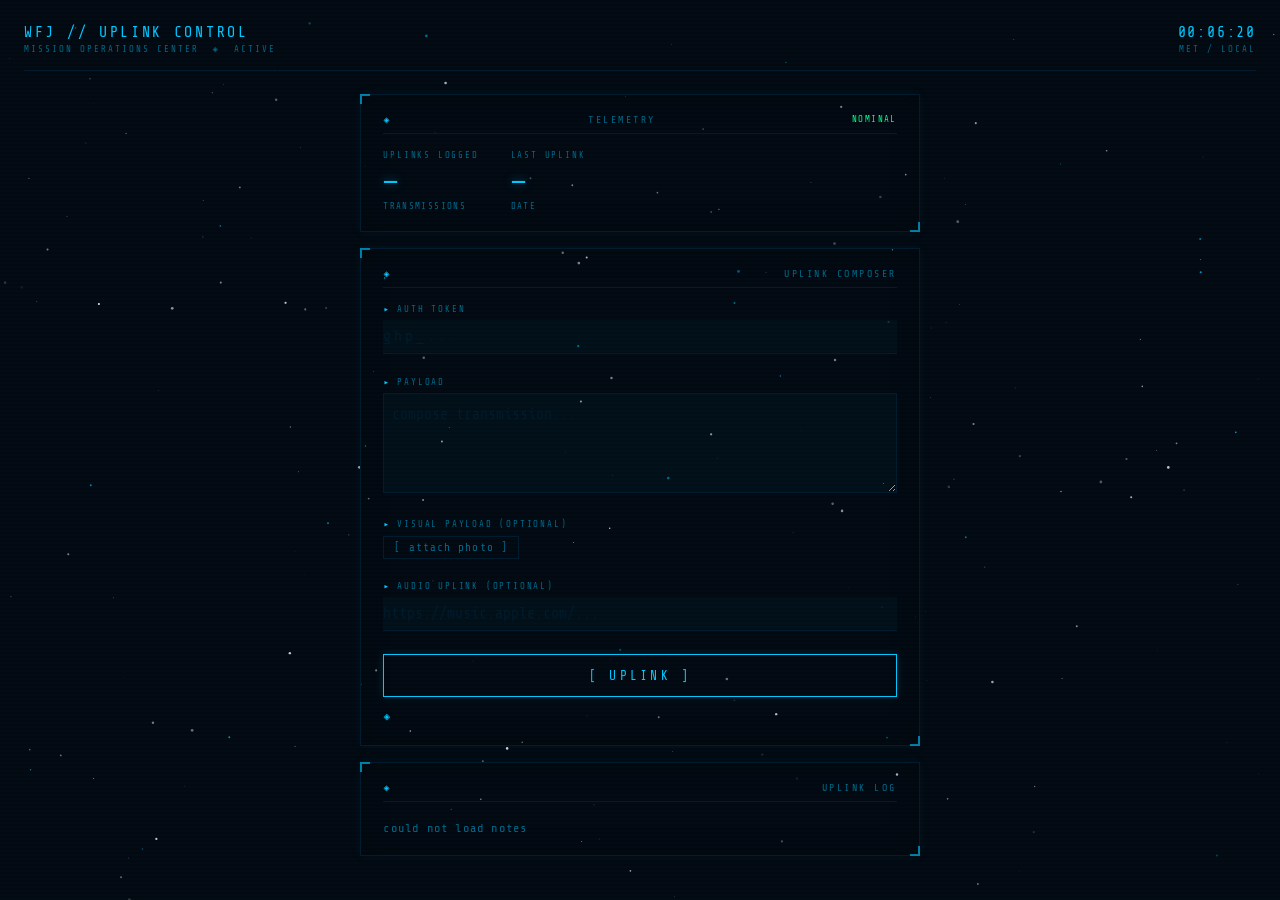
==== commit 40c59605: "add star field animation to admin background — twinkling stars and shooting stars" ====
--- a/admin.html
+++ b/admin.html
@@ -12,6 +12,8 @@
   <link rel="stylesheet" href="admin.css" />
 </head>
 <body>
+
+  <canvas id="starCanvas"></canvas>
 
   <div class="titlebar">
     <div class="titlebar-left">
@@ -326,6 +328,104 @@
       el.textContent = msg;
       el.className = `status ${type}`;
     }
+
+    // ── star field ──
+    (function () {
+      const canvas = document.getElementById('starCanvas');
+      const ctx    = canvas.getContext('2d');
+
+      const STAR_COUNT   = 200;
+      const SHOOT_EVERY  = 3200; // ms between shooting stars
+
+      let stars = [];
+      let shooters = [];
+      let lastShoot = 0;
+
+      function resize() {
+        canvas.width  = window.innerWidth;
+        canvas.height = window.innerHeight;
+      }
+      resize();
+      window.addEventListener('resize', () => { resize(); buildStars(); });
+
+      function rand(min, max) { return min + Math.random() * (max - min); }
+
+      function buildStars() {
+        stars = [];
+        for (let i = 0; i < STAR_COUNT; i++) {
+          stars.push({
+            x:      rand(0, canvas.width),
+            y:      rand(0, canvas.height),
+            r:      rand(0.3, 1.4),
+            base:   rand(0.2, 0.75),   // base opacity
+            speed:  rand(0.4, 1.6),    // twinkle speed
+            offset: rand(0, Math.PI * 2),
+            cyan:   Math.random() < 0.18, // ~18% cyan, rest white
+          });
+        }
+      }
+      buildStars();
+
+      function spawnShooter() {
+        const startX = rand(canvas.width * 0.1, canvas.width * 0.9);
+        const startY = rand(0, canvas.height * 0.4);
+        shooters.push({
+          x: startX, y: startY,
+          len: rand(90, 160),
+          speed: rand(7, 13),
+          angle: rand(25, 40) * Math.PI / 180, // downward-right
+          life: 1,
+          decay: rand(0.018, 0.028),
+        });
+      }
+
+      let last = 0;
+      function draw(ts) {
+        requestAnimationFrame(draw);
+        ctx.clearRect(0, 0, canvas.width, canvas.height);
+
+        // twinkling stars
+        const t = ts / 1000;
+        for (const s of stars) {
+          const osc = Math.sin(t * s.speed + s.offset);
+          const alpha = Math.max(0, s.base + osc * 0.25);
+          ctx.beginPath();
+          ctx.arc(s.x, s.y, s.r, 0, Math.PI * 2);
+          ctx.fillStyle = s.cyan
+            ? `rgba(0,200,255,${alpha})`
+            : `rgba(220,235,255,${alpha})`;
+          ctx.fill();
+        }
+
+        // spawn shooting star
+        if (ts - lastShoot > SHOOT_EVERY) {
+          spawnShooter();
+          lastShoot = ts;
+        }
+
+        // draw & update shooting stars
+        shooters = shooters.filter(s => s.life > 0);
+        for (const s of shooters) {
+          const tx = s.x + Math.cos(s.angle) * s.len;
+          const ty = s.y + Math.sin(s.angle) * s.len;
+          const grad = ctx.createLinearGradient(s.x, s.y, tx, ty);
+          grad.addColorStop(0, `rgba(255,255,255,0)`);
+          grad.addColorStop(0.6, `rgba(200,235,255,${s.life * 0.7})`);
+          grad.addColorStop(1, `rgba(255,255,255,${s.life})`);
+          ctx.beginPath();
+          ctx.moveTo(s.x, s.y);
+          ctx.lineTo(tx, ty);
+          ctx.strokeStyle = grad;
+          ctx.lineWidth = 1.2;
+          ctx.stroke();
+
+          s.x += Math.cos(s.angle) * s.speed;
+          s.y += Math.sin(s.angle) * s.speed;
+          s.life -= s.decay;
+        }
+      }
+      requestAnimationFrame(draw);
+    })();
   </script>
 </body>
 </html>
--- a/admin.css
+++ b/admin.css
@@ -17,9 +17,22 @@
   min-height: 100vh;
   padding: 1.5rem;
   background-image:
-    radial-gradient(circle, rgba(0,200,255,0.07) 1px, transparent 1px),
     repeating-linear-gradient(0deg, transparent, transparent 2px, rgba(0,0,0,0.18) 2px, rgba(0,0,0,0.18) 4px);
-  background-size: 28px 28px, 100% 4px;
+  background-size: 100% 4px;
+}
+
+#starCanvas {
+  position: fixed;
+  inset: 0;
+  width: 100%;
+  height: 100%;
+  pointer-events: none;
+  z-index: 0;
+}
+
+.titlebar, .grid {
+  position: relative;
+  z-index: 1;
 }
 
 /* -------------------------
